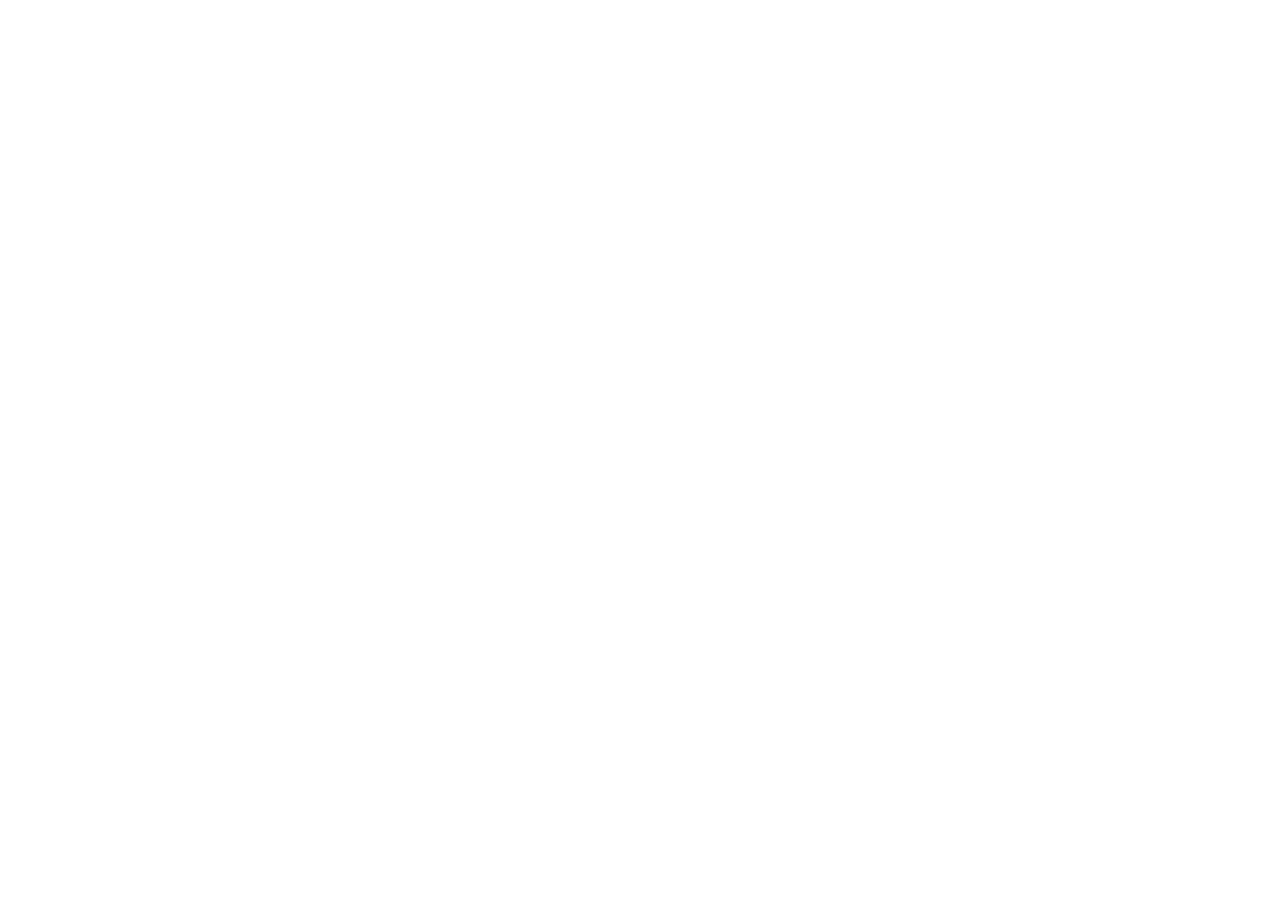
==== index.html @ a5a50f2a "Añadir todos los recursos y archivos principales" ====
<!DOCTYPE html>
<html lang="en">

<head>
    <meta charset="UTF-8">
    <meta name="viewport" content="width=device-width, initial-scale=1.0">
    <link rel="stylesheet" href="https://use.fontawesome.com/releases/v5.14.0/css/all.css" integrity="sha384-HzLeBuhoNPvSl5KYnjx0BT+WB0QEEqLprO+NBkkk5gbc67FTaL7XIGa2w1L0Xbgc" crossorigin="anonymous">
    <link href="https://fonts.googleapis.com/css2?family=Poppins:wght@300;400;500;700;900&display=swap" rel="stylesheet">
    <link rel="stylesheet" href="css/estilos.css">
    <title>Plataforma de Soluciones SENA</title>
</head>

<body>

</body>

</html>
---- css/estilos.css ----
/* Colores: 
NARAJA PURO: #ff6d00
Naranja más claro: #ff994d
Naranja claro: #ff8a33
Naranja oscuro: #994100
Naranja más oscuro: #4c2100
*/

body {
    font-family: 'Poppins', sans-serif;
    font-weight: 400;
}
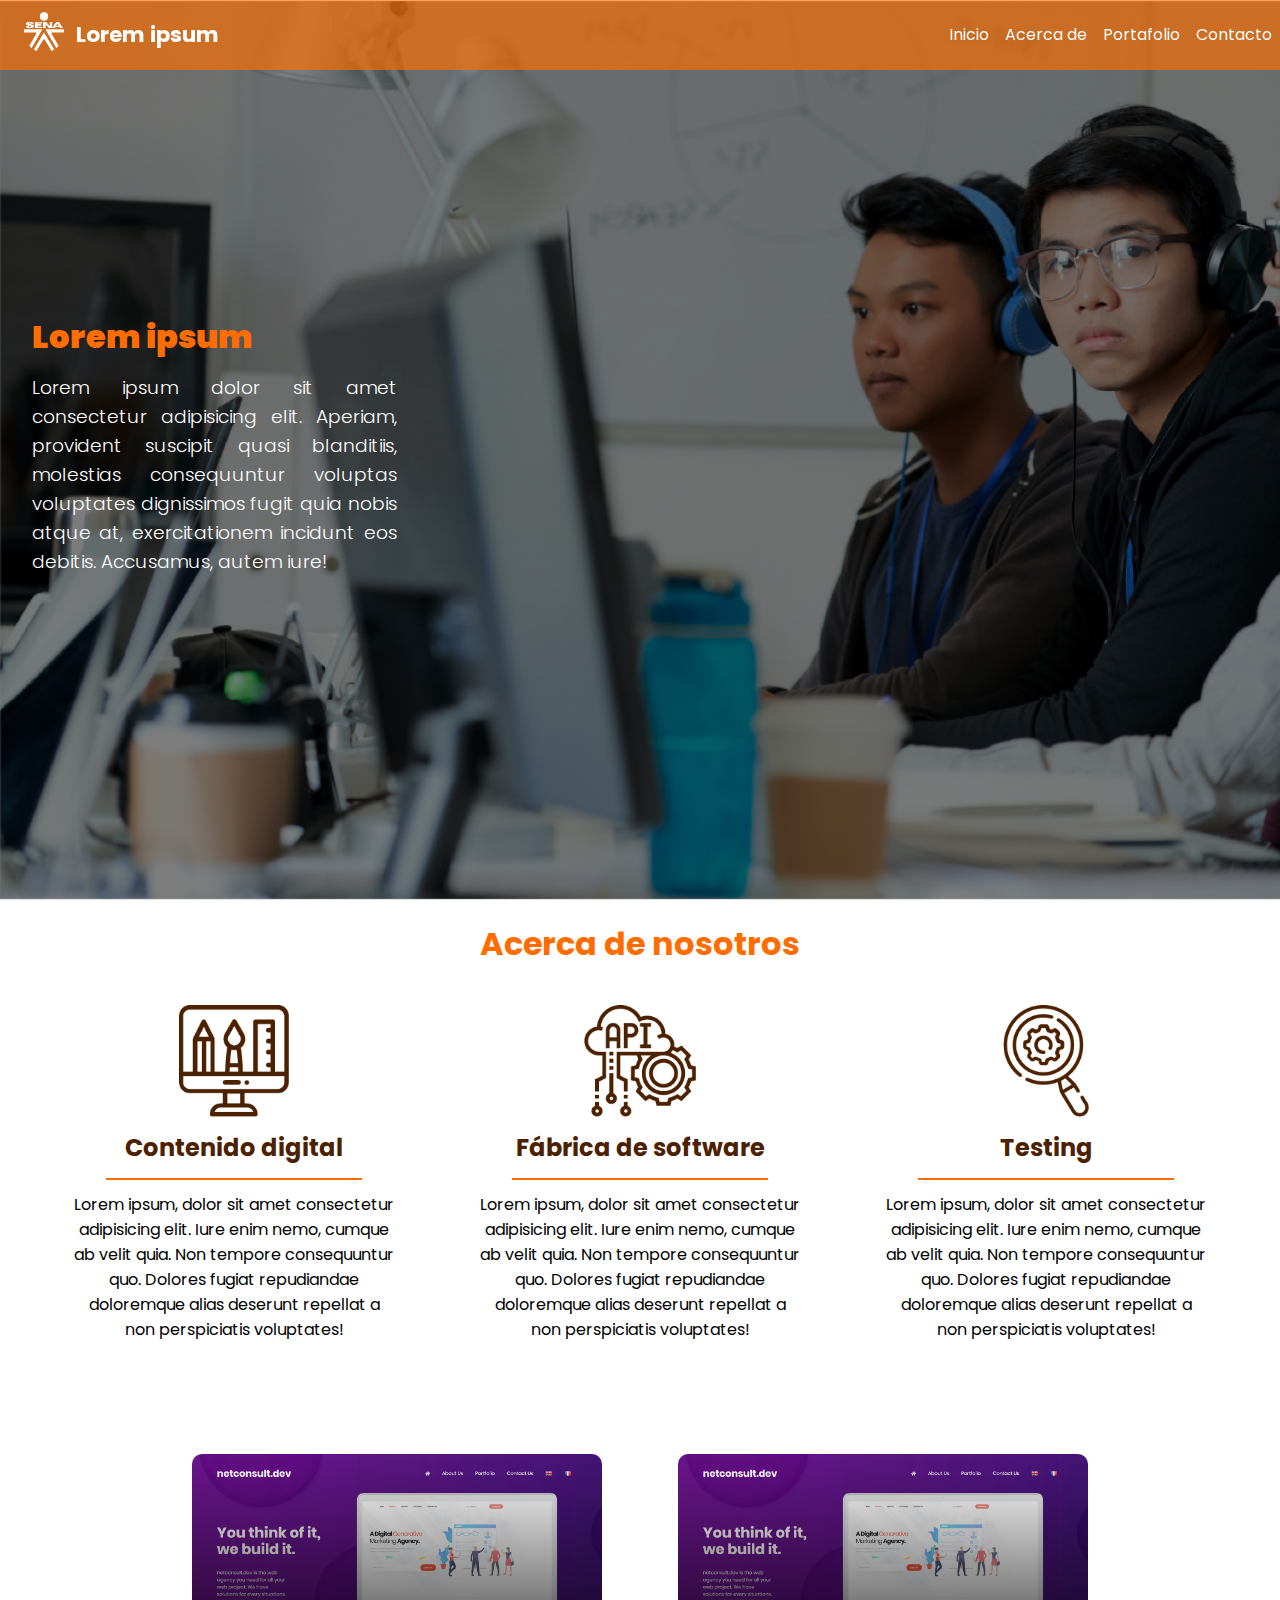
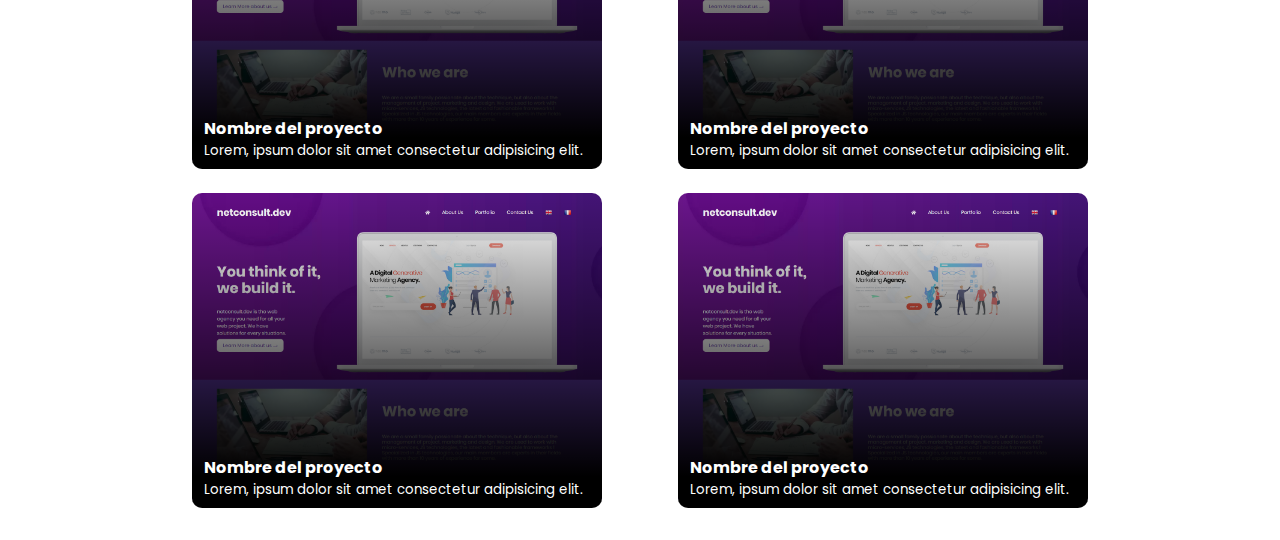
==== commit ce8506f5: "Maquetado hasta la sección 3" ====
--- a/index.html
+++ b/index.html
@@ -11,7 +11,130 @@
 </head>
 
 <body>
+    <div class="containerGen">
+        <nav class="nav">
+            <div class="contIzq">
+                <div class="logo">
+                    <img src="resources/img/LogoSena.png" alt="">
+                </div>
+                <div class="nombSitio">
+                    <h1>Lorem ipsum</h1>
+                </div>
+            </div>
+            <div class="contDer">
+                <ul>
+                    <li><a href="#inicio">Inicio</a></li>
+                    <li><a href="#acerca_de">Acerca de</a></li>
+                    <li><a href="#portafolio">Portafolio</a></li>
+                    <li><a href="#contacto">Contacto</a></li>
+                </ul>
+            </div>
+        </nav>
+        <!-- Sección 1 -->
+        <section class="sec1" id='inicio'>
+            <div class="welcome">
+                <h2>Lorem ipsum</h2>
+                <div class="info">
+                    <p>
+                        Lorem ipsum dolor sit amet consectetur adipisicing elit. Aperiam, provident suscipit quasi blanditiis, molestias consequuntur voluptas voluptates dignissimos fugit quia nobis atque at, exercitationem incidunt eos debitis. Accusamus, autem iure!
+                    </p>
+                </div>
+            </div>
+        </section>
+        <!-- Sección 2 -->
+        <section class="sec2" id="acerca_de">
+            <h2>Acerca de nosotros</h2>
+            <div class="contItems">
+                <div class="item">
+                    <div class="headItem">
+                        <img src="resources/iconos/Contdigital.png" alt="iconoContenidoDigital">
+                        <h3>Contenido digital</h3>
+                    </div>
+                    <div class="itemInfo">
+                        <p>
+                            Lorem ipsum, dolor sit amet consectetur adipisicing elit. Iure enim nemo, cumque ab velit quia. Non tempore consequuntur quo. Dolores fugiat repudiandae doloremque alias deserunt repellat a non perspiciatis voluptates!
 
+                        </p>
+                    </div>
+                </div>
+                <div class="item">
+                    <div class="headItem">
+                        <img src="resources/iconos/Fsoftware.png" alt="iconoFabricaSoftware">
+                        <h3>Fábrica de software</h3>
+                    </div>
+                    <div class="itemInfo">
+                        <p>
+                            Lorem ipsum, dolor sit amet consectetur adipisicing elit. Iure enim nemo, cumque ab velit quia. Non tempore consequuntur quo. Dolores fugiat repudiandae doloremque alias deserunt repellat a non perspiciatis voluptates!
+
+                        </p>
+                    </div>
+                </div>
+                <div class="item">
+                    <div class="headItem">
+                        <img src="resources/iconos/Testing.png" alt="iconoTesting">
+                        <h3>Testing</h3>
+                    </div>
+                    <div class="itemInfo">
+                        <p>
+                            Lorem ipsum, dolor sit amet consectetur adipisicing elit. Iure enim nemo, cumque ab velit quia. Non tempore consequuntur quo. Dolores fugiat repudiandae doloremque alias deserunt repellat a non perspiciatis voluptates!
+
+                        </p>
+                    </div>
+                </div>
+            </div>
+        </section>
+        <!-- Sección 3 -->
+        <section class="sec3" id="portafolio">
+            <h2>Nuestro portafolio</h2>
+            <div class="contentCards">
+                <div class="card">
+                    <div class="cardPreview">
+                        <img src="resources/img/netconsult.png" alt="">
+                    </div>
+                    <div class="filtro"></div>
+                    <div class="cardInfo">
+                        <h4>Nombre del proyecto</h4>
+                        <p>Lorem, ipsum dolor sit amet consectetur adipisicing elit.
+                        </p>
+                    </div>
+                </div>
+                <div class="card">
+                    <div class="cardPreview">
+                        <img src="resources/img/netconsult.png" alt="">
+                    </div>
+                    <div class="filtro"></div>
+                    <div class="cardInfo">
+                        <h4>Nombre del proyecto</h4>
+                        <p>Lorem, ipsum dolor sit amet consectetur adipisicing elit.
+                        </p>
+                    </div>
+                </div>
+                <div class="card">
+                    <div class="cardPreview">
+                        <img src="resources/img/netconsult.png" alt="">
+                    </div>
+                    <div class="filtro"></div>
+                    <div class="cardInfo">
+                        <h4>Nombre del proyecto</h4>
+                        <p>Lorem, ipsum dolor sit amet consectetur adipisicing elit.
+                        </p>
+                    </div>
+                </div>
+                <div class="card">
+                    <div class="cardPreview">
+                        <img src="resources/img/netconsult.png" alt="">
+                    </div>
+                    <div class="filtro"></div>
+                    <div class="cardInfo">
+                        <h4>Nombre del proyecto</h4>
+                        <p>Lorem, ipsum dolor sit amet consectetur adipisicing elit.
+                        </p>
+                    </div>
+                </div>
+
+            </div>
+        </section>
+    </div>
 </body>
 
 </html>--- a/css/estilos.css
+++ b/css/estilos.css
@@ -6,7 +6,223 @@
 Naranja más oscuro: #4c2100
 */
 
+* {
+    border: none;
+    margin: 0;
+    padding: 0;
+    outline: none;
+    list-style: none;
+    text-decoration: none;
+}
+
 body {
     font-family: 'Poppins', sans-serif;
     font-weight: 400;
+}
+
+.containerGen {
+    width: 100%;
+    display: flex;
+    flex-direction: column;
+    justify-content: center;
+}
+
+
+/* Nav */
+
+.nav {
+    width: 100%;
+    display: flex;
+    justify-content: space-between;
+    align-items: center;
+    padding: 12px;
+    background: #ff6f00a8;
+    color: #fff;
+    position: fixed;
+    top: 0;
+}
+
+.contIzq {
+    display: flex;
+    align-items: center;
+    padding: 0 12px;
+}
+
+.logo {
+    width: 40px;
+}
+
+.logo img {
+    width: 100%;
+}
+
+.nombSitio h1 {
+    font-size: 16pt;
+    margin: 0 12px;
+}
+
+.contDer ul {
+    display: flex;
+    padding: 0 12px;
+}
+
+.contDer ul li a {
+    display: flex;
+    color: #fff;
+    padding: 0 8px;
+}
+
+
+/* Sección 1 */
+
+.sec1 {
+    width: 100%;
+    height: 100vh;
+    display: flex;
+    align-items: center;
+    background-image: url('../resources/img/Bg1.png');
+    background-size: cover;
+}
+
+.welcome {
+    display: flex;
+    flex-direction: column;
+    padding: 0 32px;
+}
+
+.welcome h2 {
+    font-size: 24pt;
+    font-weight: 900;
+    color: #ff6d00;
+}
+
+.info {
+    width: 30%;
+    font-size: 14pt;
+    font-weight: 300;
+    color: #fff;
+    margin: 12px 0;
+    text-align: justify;
+}
+
+
+/* Sección 2 */
+
+.sec2 {
+    width: 100%;
+    display: flex;
+    flex-direction: column;
+    align-items: center;
+    padding: 20px 0;
+}
+
+.sec2 h2 {
+    color: #ff6d00;
+    font-size: 24pt;
+}
+
+.contItems {
+    display: flex;
+    justify-content: space-evenly;
+}
+
+.item {
+    width: 25%;
+    display: flex;
+    flex-direction: column;
+    align-items: center;
+    padding: 12px;
+}
+
+.headItem {
+    width: 80%;
+    display: flex;
+    flex-direction: column;
+    align-items: center;
+    justify-content: space-evenly;
+    margin: 12px 0;
+    border-bottom: solid #ff6d00 2px;
+}
+
+.headItem img {
+    height: 60%;
+}
+
+.headItem h3 {
+    width: 100%;
+    display: flex;
+    justify-content: center;
+    color: #4c2100;
+    font-size: 18pt;
+}
+
+.itemInfo {
+    text-align: center;
+}
+
+
+/* Sección 3 */
+
+.sec3 {
+    width: 100%;
+    display: flex;
+    flex-direction: column;
+    align-items: center;
+    padding: 20px 0;
+    background-image: url('../resources/img/Bg2.png');
+    background-size: cover;
+    background-attachment: fixed;
+}
+
+.sec3 h2 {
+    font-size: 24pt;
+    color: #fff;
+}
+
+.contentCards {
+    width: 80%;
+    display: flex;
+    flex-flow: row wrap;
+    justify-content: space-evenly;
+}
+
+.card {
+    width: 40%;
+    height: 35vh;
+    margin: 12px;
+    border-radius: 10px;
+    overflow: hidden;
+    background: rgb(0, 0, 0);
+    background: linear-gradient(0deg, rgba(0, 0, 0, 1) 0%, rgba(0, 0, 0, 0) 100%);
+    position: relative;
+}
+
+.cardPreview {
+    width: 100%;
+    height: 100%;
+    overflow: hidden;
+}
+
+.cardPreview img {
+    width: 100%;
+}
+
+.filtro {
+    position: absolute;
+    width: 100%;
+    height: 100%;
+    top: 0;
+    background: rgb(0, 0, 0);
+    background: linear-gradient(0deg, rgba(0, 0, 0, 1) 10%, rgba(0, 0, 0, 0) 100%);
+}
+
+.cardInfo {
+    position: absolute;
+    bottom: 0;
+    color: #fff;
+    padding: 8px 12px;
+}
+
+.cardInfo p {
+    font-size: 10pt;
 }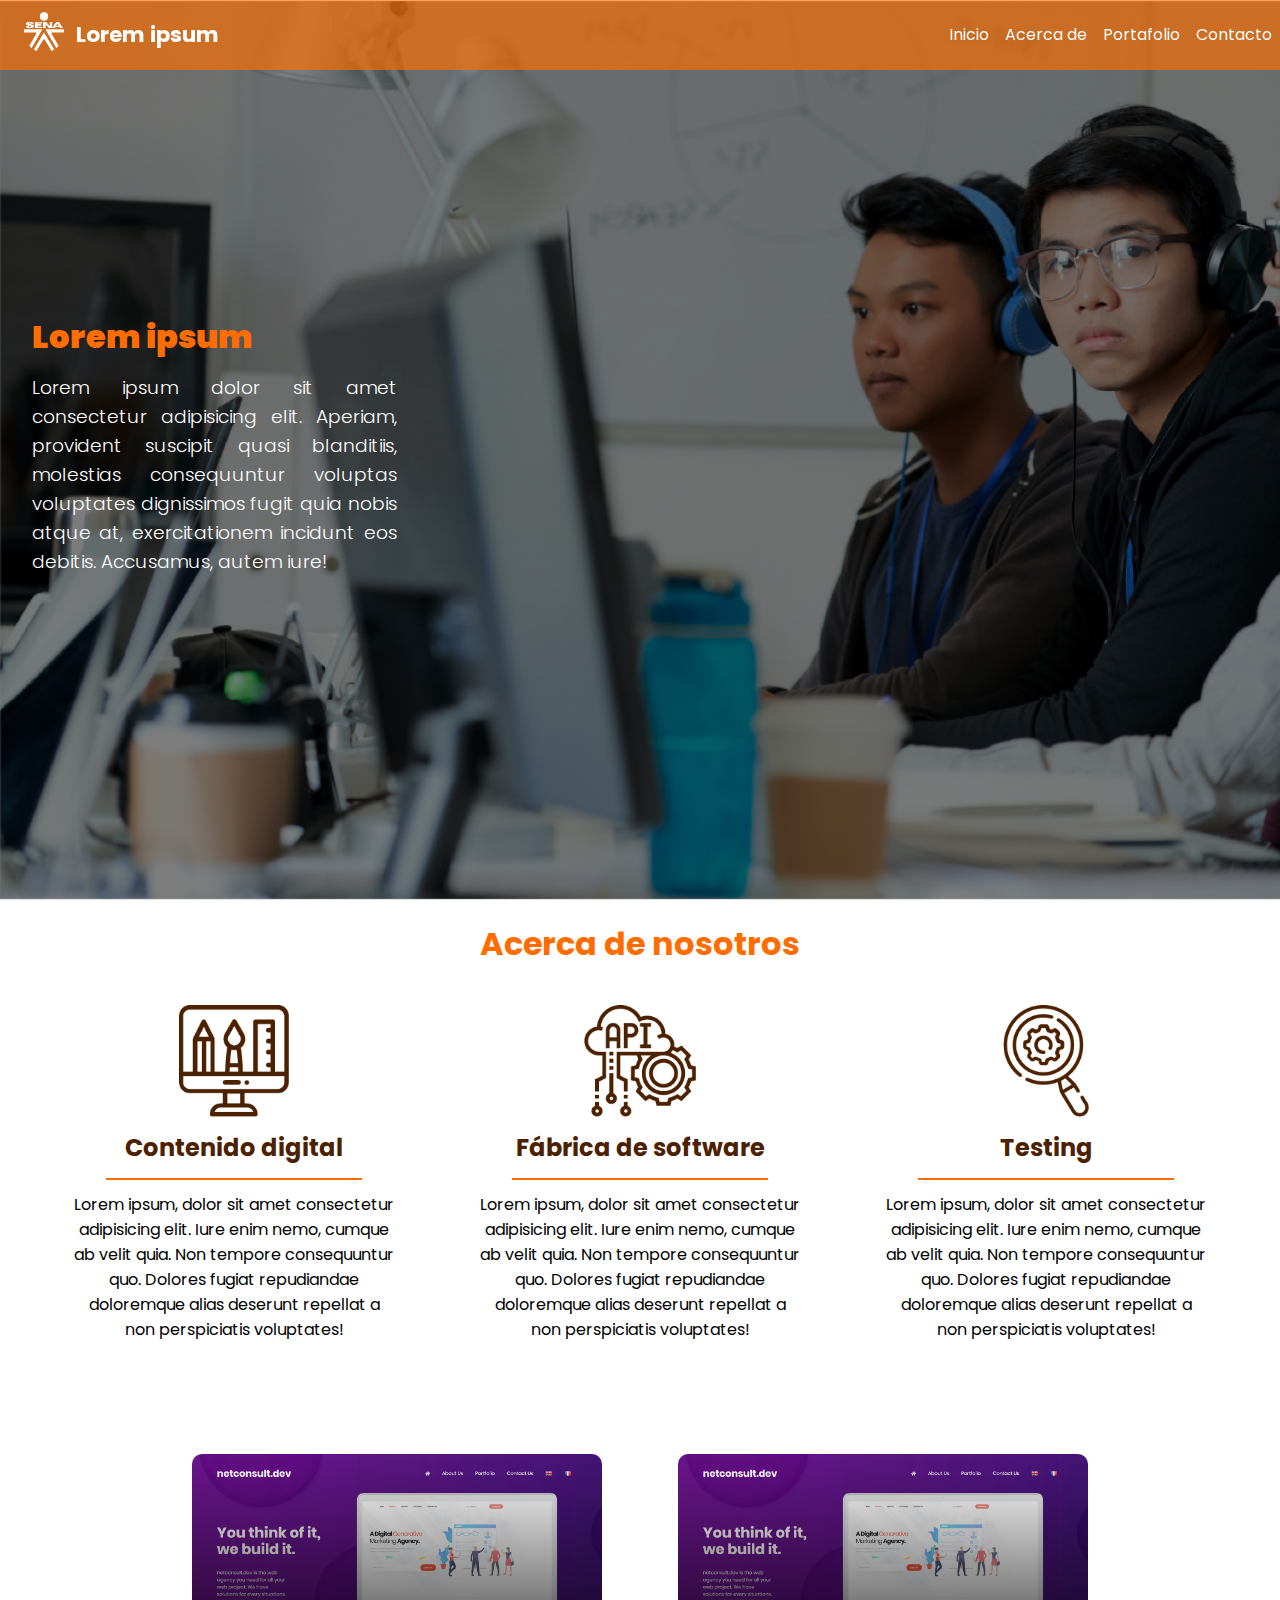
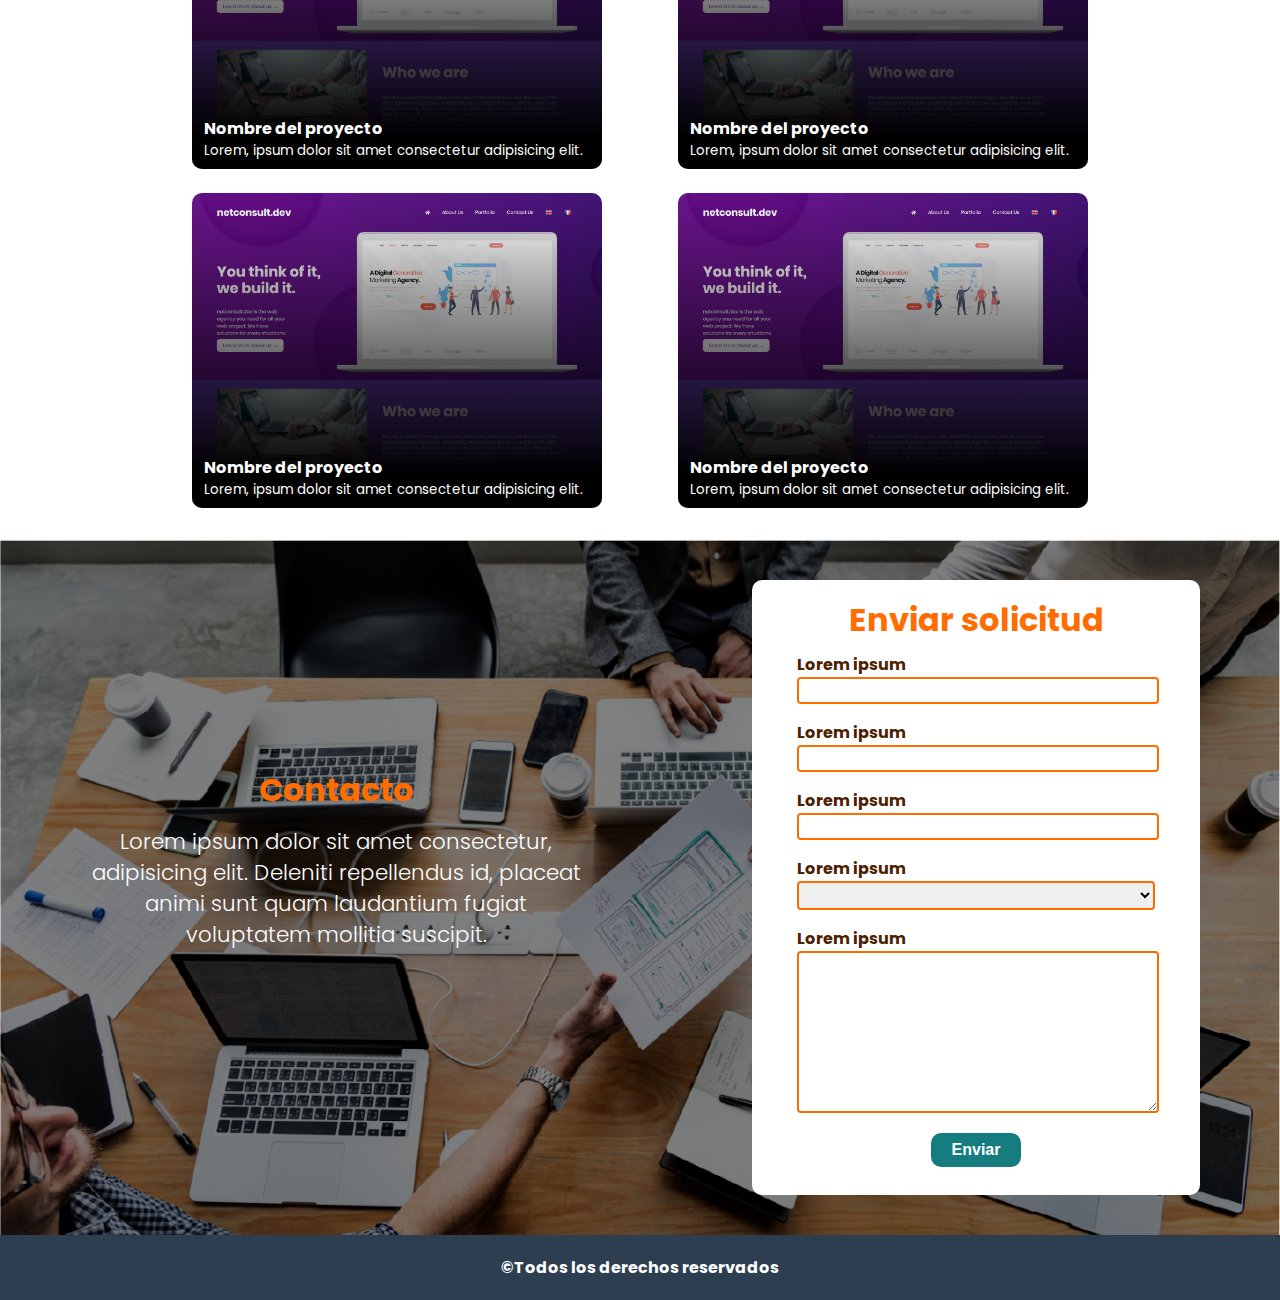
==== commit 0ebc0432: "Diseño terminado y responsive" ====
--- a/index.html
+++ b/index.html
@@ -6,6 +6,7 @@
     <meta name="viewport" content="width=device-width, initial-scale=1.0">
     <link rel="stylesheet" href="https://use.fontawesome.com/releases/v5.14.0/css/all.css" integrity="sha384-HzLeBuhoNPvSl5KYnjx0BT+WB0QEEqLprO+NBkkk5gbc67FTaL7XIGa2w1L0Xbgc" crossorigin="anonymous">
     <link href="https://fonts.googleapis.com/css2?family=Poppins:wght@300;400;500;700;900&display=swap" rel="stylesheet">
+    <link rel="shortcut icon" href="resources/iconos/logo.ico">
     <link rel="stylesheet" href="css/estilos.css">
     <title>Plataforma de Soluciones SENA</title>
 </head>
@@ -43,7 +44,7 @@
         </section>
         <!-- Sección 2 -->
         <section class="sec2" id="acerca_de">
-            <h2>Acerca de nosotros</h2>
+            <h2 class="titulo1">Acerca de nosotros</h2>
             <div class="contItems">
                 <div class="item">
                     <div class="headItem">
@@ -134,6 +135,68 @@
 
             </div>
         </section>
+        <!-- Sección 4 -->
+        <section class="sec4" id="contacto">
+            <div class="contacto">
+                <h2 class="titulo1">Contacto</h2>
+                <p>Lorem ipsum dolor sit amet consectetur, adipisicing elit. Deleniti repellendus id, placeat animi sunt quam laudantium fugiat voluptatem mollitia suscipit.</p>
+                <div class="iconos">
+                    <a href="">
+                        <i class="fab fa-facebook-square"></i>
+                    </a>
+                    <a href="">
+                        <i class="fab fa-instagram"></i>
+                    </a>
+                    <a href="">
+                        <i class="fab fa-twitter"></i>
+                    </a>
+                    <a href="">
+                        <i class="fab fa-linkedin"></i>
+                    </a>
+                </div>
+            </div>
+            <div class="contForm">
+                <h2 class="titulo1">Enviar solicitud</h2>
+                <form action="">
+                    <div class="contInputs">
+                        <label class="label" for="">
+                            Lorem ipsum
+                        </label>
+                        <input type="text">
+                    </div>
+                    <div class="contInputs">
+                        <label class="label" for="">
+                            Lorem ipsum 
+                        </label>
+                        <input type="text">
+                    </div>
+                    <div class="contInputs">
+                        <label class="label" for="">
+                            Lorem ipsum 
+                        </label>
+                        <input type="text">
+                    </div>
+                    <div class="contInputs">
+                        <label class="label" for="">
+                            Lorem ipsum 
+                        </label>
+                        <select name="" id=""></select>
+                    </div>
+                    <div class="contInputs">
+                        <label class="label" for="">
+                            Lorem ipsum 
+                        </label>
+                        <textarea name="" id="" cols="30" rows="10"></textarea>
+                    </div>
+                    <div class="contBtn">
+                        <button class="btn">Enviar</button>
+                    </div>
+                </form>
+            </div>
+        </section>
+        <footer>
+            <h4>©Todos los derechos reservados</h4>
+        </footer>
     </div>
 </body>
 
--- a/css/estilos.css
+++ b/css/estilos.css
@@ -40,6 +40,7 @@
     color: #fff;
     position: fixed;
     top: 0;
+    z-index: 999;
 }
 
 .contIzq {
@@ -116,7 +117,7 @@
     padding: 20px 0;
 }
 
-.sec2 h2 {
+.titulo1 {
     color: #ff6d00;
     font-size: 24pt;
 }
@@ -225,4 +226,198 @@
 
 .cardInfo p {
     font-size: 10pt;
+}
+
+
+/* Sección 4 */
+
+.sec4 {
+    width: 100%;
+    padding: 40px 0;
+    display: flex;
+    justify-content: space-around;
+    align-items: center;
+    background-image: url('../resources/img/Bg3.png');
+    background-size: cover;
+}
+
+.contacto {
+    width: 40%;
+    display: flex;
+    flex-direction: column;
+    align-items: center;
+}
+
+.contacto p {
+    font-size: 16pt;
+    font-weight: 300;
+    text-align: center;
+    color: #fff;
+    margin: 12px 0;
+}
+
+.iconos a {
+    color: #fff;
+    font-size: 24pt;
+    margin: 12px;
+}
+
+.contForm {
+    width: 35%;
+    display: flex;
+    flex-direction: column;
+    align-items: center;
+    border-radius: 10px;
+    padding: 16px 0;
+    background: #fff;
+}
+
+.contForm form {
+    width: 100%;
+    display: flex;
+    flex-direction: column;
+    align-items: center;
+}
+
+.contInputs {
+    width: 80%;
+    display: flex;
+    flex-direction: column;
+    justify-content: center;
+    margin: 8px 0;
+}
+
+.label {
+    font-weight: 700;
+    color: #4c2100;
+}
+
+.contInputs input {
+    width: 100%;
+    border-radius: 4px;
+    padding: 4px 0;
+    background: transparent;
+    border: 2px solid #ff6d00;
+}
+
+.contInputs select {
+    width: 100%;
+    border-radius: 4px;
+    padding: 4px 0;
+    border: 2px solid #ff6d00;
+}
+
+.contInputs textarea {
+    width: 100%;
+    border-radius: 4px;
+    padding: 4px 0;
+    background: transparent;
+    border: 2px solid #ff6d00;
+}
+
+.contBtn {
+    width: 100%;
+    display: flex;
+    justify-content: center;
+}
+
+.btn {
+    width: 20%;
+    color: #fff;
+    border-radius: 10px;
+    font-size: 12pt;
+    font-weight: 700;
+    padding: 8px;
+    margin: 12px 0;
+    background: #157D80;
+}
+
+
+/* Footer */
+
+footer {
+    background: #2c3e50;
+    width: 100%;
+    display: flex;
+    justify-content: center;
+    color: #fff;
+    padding: 20px 0;
+}
+
+
+/* Estilos responsive */
+
+@media only screen and (max-width: 900px) {
+    /* menú */
+    .nav {
+        flex-direction: column;
+    }
+    .contIzq {
+        display: none;
+    }
+    /* Sección 1 */
+    .sec1 {
+        width: 100%;
+        height: auto;
+        align-items: flex-end;
+        justify-content: flex-end;
+        padding: 100px 0 12px 0;
+    }
+    .welcome h2 {
+        font-size: 16pt;
+        font-weight: 900;
+        color: #ff6d00;
+    }
+    .info {
+        width: 50%;
+        font-size: 8pt;
+        font-weight: 300;
+        color: #fff;
+        margin: 0;
+        text-align: justify;
+    }
+    /* Sección 2 */
+    .contItems {
+        display: flex;
+        flex-direction: column;
+        align-items: center;
+    }
+    .item {
+        width: 80%;
+    }
+    .headItem img {
+        width: 20%;
+    }
+    /* Sección 3 */
+    .contentCards {
+        width: 80%;
+        flex-direction: column;
+        align-items: center;
+    }
+    .card {
+        width: 80%;
+    }
+    /* Sección 4 */
+    .sec4 {
+        flex-direction: column;
+        align-items: center;
+    }
+    .contacto {
+        width: 80%;
+        display: flex;
+        flex-direction: column;
+        align-items: center;
+        margin: 12px 0;
+    }
+    .contForm {
+        width: 60%;
+        align-items: center;
+        justify-content: center;
+    }
+    .contForm form {
+        width: 100%;
+        display: flex;
+        flex-direction: column;
+        align-items: center;
+    }
 }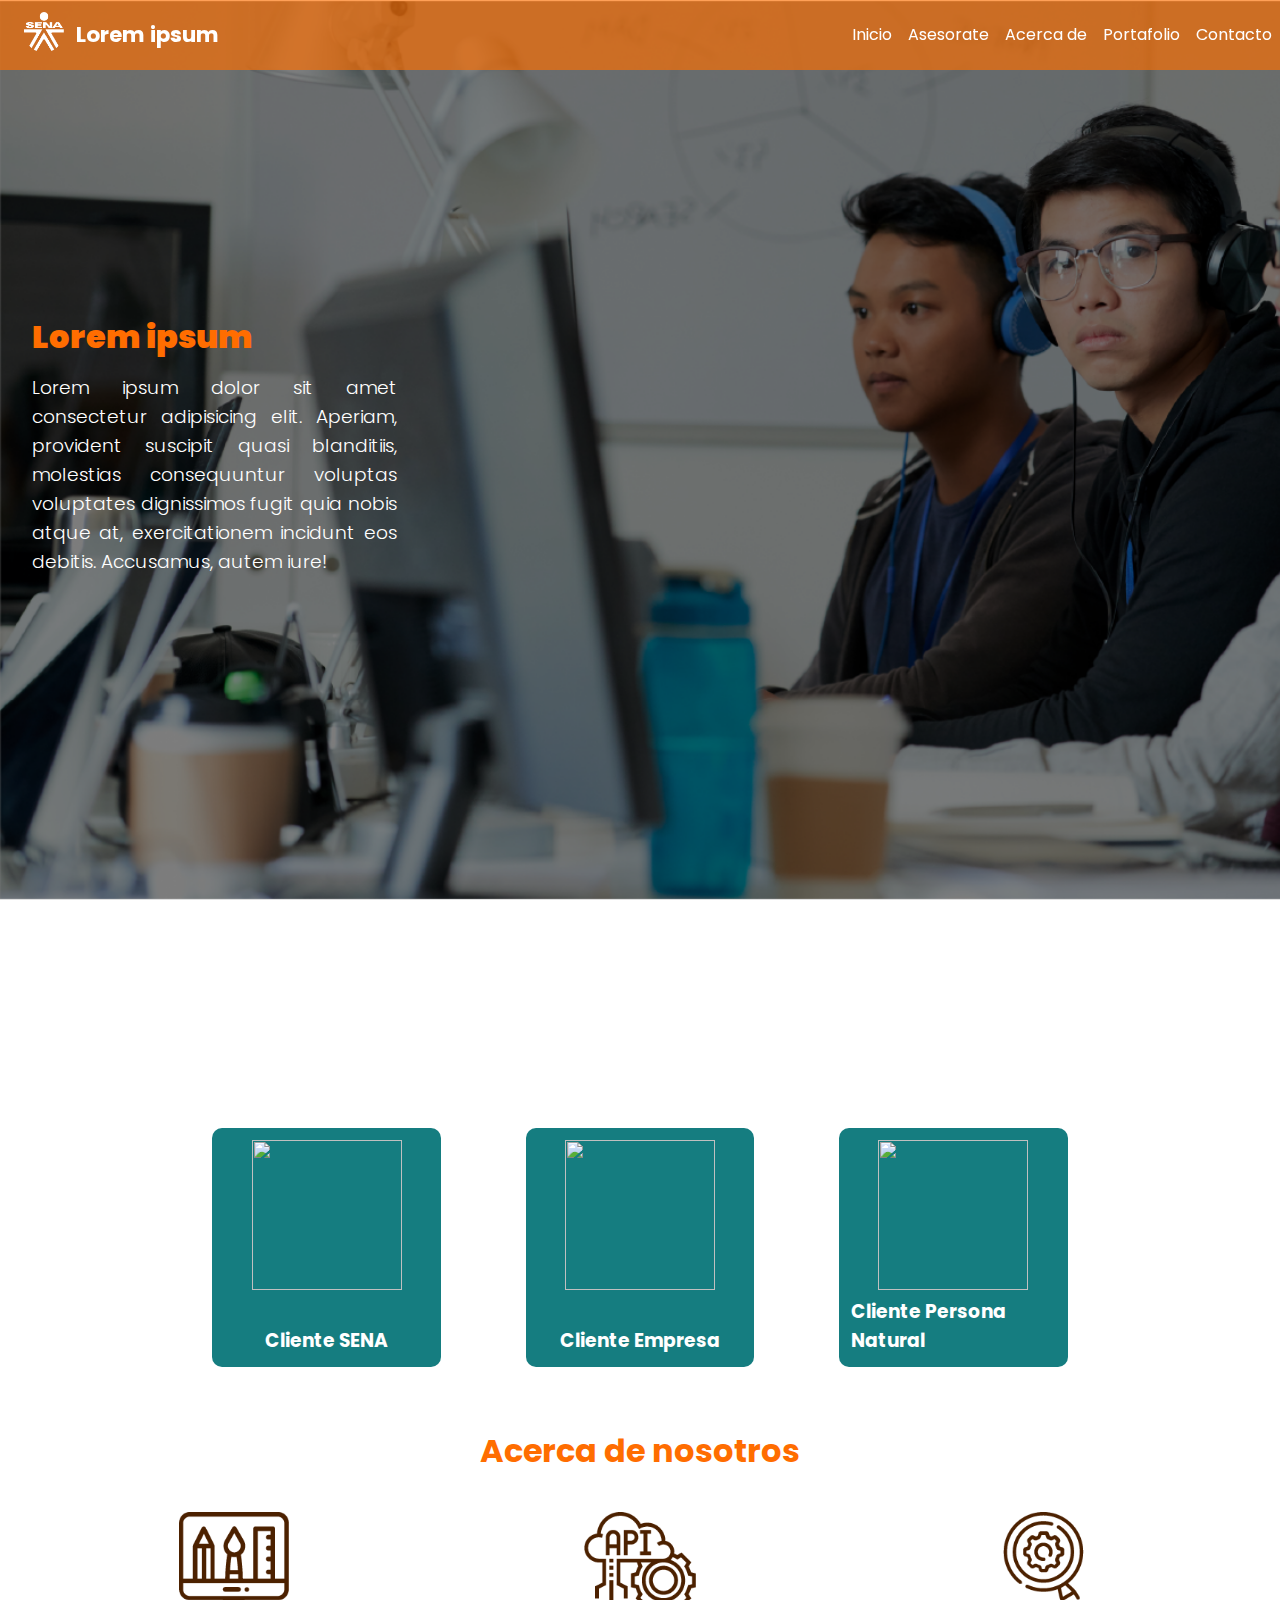
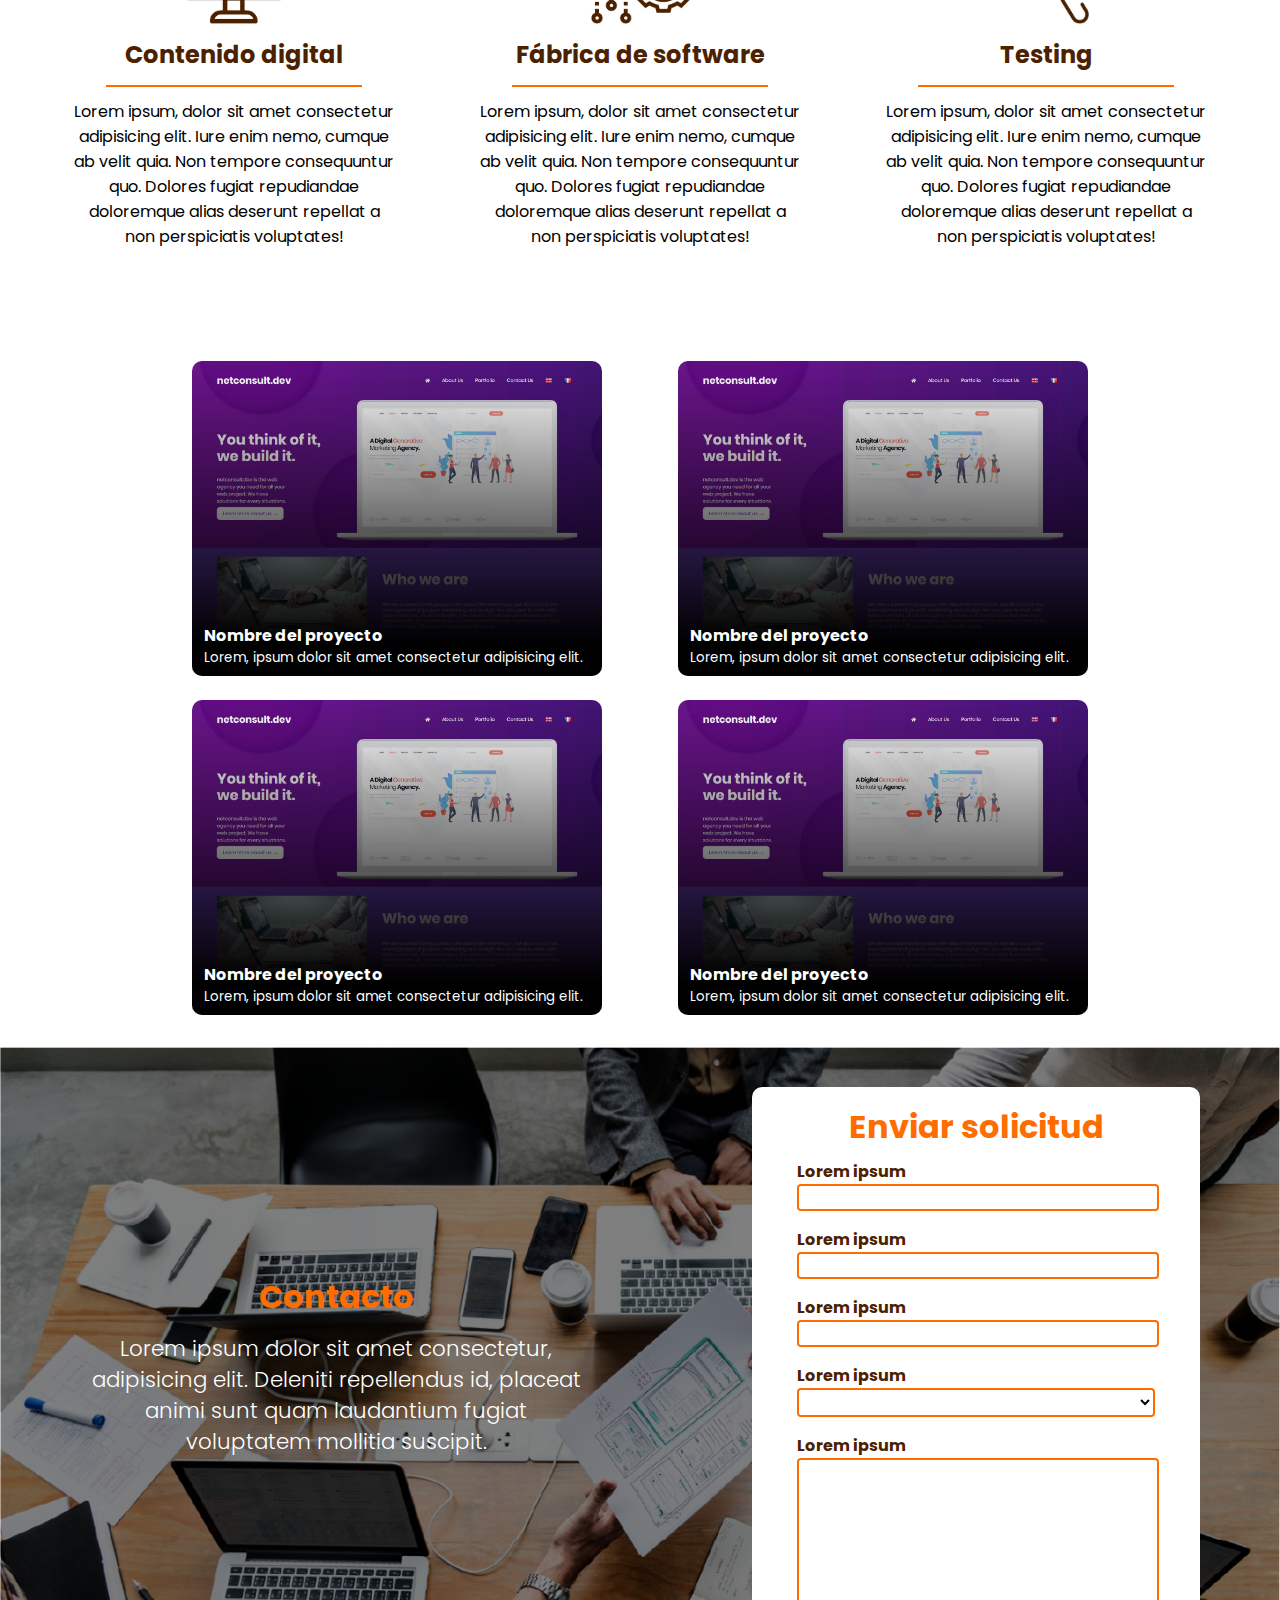
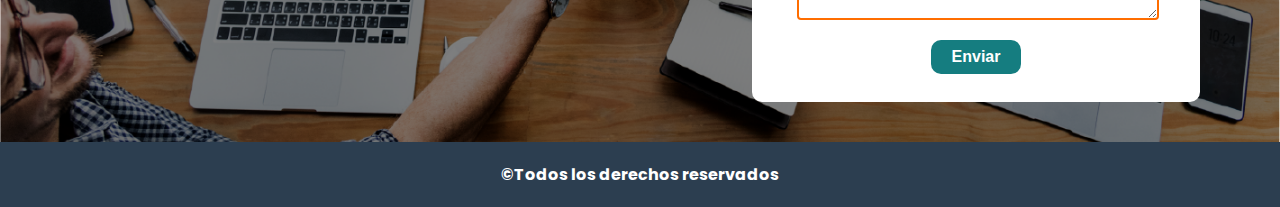
==== commit 67db4818: "Nueva sección y empieza nueva vista de formularios" ====
--- a/index.html
+++ b/index.html
@@ -24,7 +24,8 @@
             </div>
             <div class="contDer">
                 <ul>
-                    <li><a href="#inicio">Inicio</a></li>
+                    <li><a href="#">Inicio</a></li>
+                    <li><a href="#asesoria">Asesorate</a></li>
                     <li><a href="#acerca_de">Acerca de</a></li>
                     <li><a href="#portafolio">Portafolio</a></li>
                     <li><a href="#contacto">Contacto</a></li>
@@ -43,7 +44,44 @@
             </div>
         </section>
         <!-- Sección 2 -->
-        <section class="sec2" id="acerca_de">
+        <section class="sec2" id="asesoria">
+            <div class="contAsesoria">
+                <h2 class="titulo2">Asesorate con nosotros</h2>
+                <p>
+                    Si tienes un poryecto que quieras desarrollar o continuar con desarrollando, cuentanos qué tipo de cliente eres y diligencia toda la información correspondiente. En cuanto nos envíes tu solicitud te asesoraremos para empezar o cuntinuar de inmediato con
+                    tu proyecto.
+                </p>
+            </div>
+            <div class="contTipoCliente">
+                <div class="btnCliente">
+                    <a href="formulario.html">
+                        <div class="btnIcon">
+                            <img src="resources/iconos/LogoSena.png" width="150" height="150" alt="">
+                        </div>
+                        <h3>Cliente SENA</h3>
+                    </a>
+                </div>
+                <div class="btnCliente">
+                    <a href="formulario.html">
+                        <div class="btnIcon">
+                            <img src="resources/iconos/companyWhite.png" width="150" height="150" alt="">
+                        </div>
+                        <h3>Cliente Empresa</h3>
+                    </a>
+                </div>
+                <div class="btnCliente">
+                    <a href="formulario.html">
+                        <div class="btnIcon">
+                            <img src="resources/iconos/personWhite.png" width="150" height="150" alt="">
+                        </div>
+                        <h3>Cliente Persona Natural</h3>
+                    </a>
+                </div>
+            </div>
+
+        </section>
+        <!-- Sección 3 -->
+        <section class="sec3" id="acerca_de">
             <h2 class="titulo1">Acerca de nosotros</h2>
             <div class="contItems">
                 <div class="item">
@@ -84,9 +122,9 @@
                 </div>
             </div>
         </section>
-        <!-- Sección 3 -->
-        <section class="sec3" id="portafolio">
-            <h2>Nuestro portafolio</h2>
+        <!-- Sección 4 -->
+        <section class="sec4" id="portafolio">
+            <h2 class="titulo2">Nuestro portafolio</h2>
             <div class="contentCards">
                 <div class="card">
                     <div class="cardPreview">
@@ -135,8 +173,8 @@
 
             </div>
         </section>
-        <!-- Sección 4 -->
-        <section class="sec4" id="contacto">
+        <!-- Sección 5 -->
+        <section class="sec5" id="contacto">
             <div class="contacto">
                 <h2 class="titulo1">Contacto</h2>
                 <p>Lorem ipsum dolor sit amet consectetur, adipisicing elit. Deleniti repellendus id, placeat animi sunt quam laudantium fugiat voluptatem mollitia suscipit.</p>
--- a/css/estilos.css
+++ b/css/estilos.css
@@ -115,6 +115,72 @@
     flex-direction: column;
     align-items: center;
     padding: 20px 0;
+    background-image: url('../resources/img/Bg2.png');
+    background-size: cover;
+    background-attachment: fixed;
+}
+
+.contAsesoria {
+    width: 80%;
+    display: flex;
+    flex-direction: column;
+    align-items: center;
+    justify-content: center;
+    margin: 12px 0;
+}
+
+.titulo2 {
+    font-size: 24pt;
+    color: #fff;
+}
+
+.contAsesoria p {
+    width: 80%;
+    color: #fff;
+    font-size: 14pt;
+    font-weight: 300;
+    text-align: center;
+}
+
+.contTipoCliente {
+    width: 80%;
+    display: flex;
+    justify-content: space-evenly;
+    margin: 20px 0;
+}
+
+.btnCliente {
+    width: 20%;
+    border-radius: 10px;
+    padding: 12px;
+    background: #157D80;
+    transition: 600ms ease;
+}
+
+.btnCliente:hover {
+    padding: 20px;
+    background: #0e575a;
+}
+
+.btnCliente a {
+    width: 100%;
+    height: 100%;
+    display: flex;
+    flex-direction: column;
+    align-items: center;
+    justify-content: space-between;
+    color: #fff;
+}
+
+
+/* Sección 3 */
+
+.sec3 {
+    width: 100%;
+    display: flex;
+    flex-direction: column;
+    align-items: center;
+    padding: 20px 0;
 }
 
 .titulo1 {
@@ -162,9 +228,9 @@
 }
 
 
-/* Sección 3 */
-
-.sec3 {
+/* Sección 4 */
+
+.sec4 {
     width: 100%;
     display: flex;
     flex-direction: column;
@@ -173,11 +239,6 @@
     background-image: url('../resources/img/Bg2.png');
     background-size: cover;
     background-attachment: fixed;
-}
-
-.sec3 h2 {
-    font-size: 24pt;
-    color: #fff;
 }
 
 .contentCards {
@@ -229,9 +290,9 @@
 }
 
 
-/* Sección 4 */
-
-.sec4 {
+/* Sección 5 */
+
+.sec5 {
     width: 100%;
     padding: 40px 0;
     display: flex;
@@ -304,6 +365,7 @@
     width: 100%;
     border-radius: 4px;
     padding: 4px 0;
+    background: transparent;
     border: 2px solid #ff6d00;
 }
 
@@ -322,7 +384,8 @@
 }
 
 .btn {
-    width: 20%;
+    min-width: 20%;
+    max-width: 50%;
     color: #fff;
     border-radius: 10px;
     font-size: 12pt;
@@ -377,6 +440,20 @@
         text-align: justify;
     }
     /* Sección 2 */
+    .contTipoCliente {
+        width: 100%;
+        flex-direction: column;
+        align-items: center;
+    }
+    .btnCliente {
+        width: 60%;
+        min-height: auto;
+        border-radius: 10px;
+        padding: 12px;
+        background: #157D80;
+        margin: 12px 0;
+    }
+    /* Sección 3 */
     .contItems {
         display: flex;
         flex-direction: column;
@@ -388,7 +465,7 @@
     .headItem img {
         width: 20%;
     }
-    /* Sección 3 */
+    /* Sección 4 */
     .contentCards {
         width: 80%;
         flex-direction: column;
@@ -397,8 +474,8 @@
     .card {
         width: 80%;
     }
-    /* Sección 4 */
-    .sec4 {
+    /* Sección 5 */
+    .sec5 {
         flex-direction: column;
         align-items: center;
     }
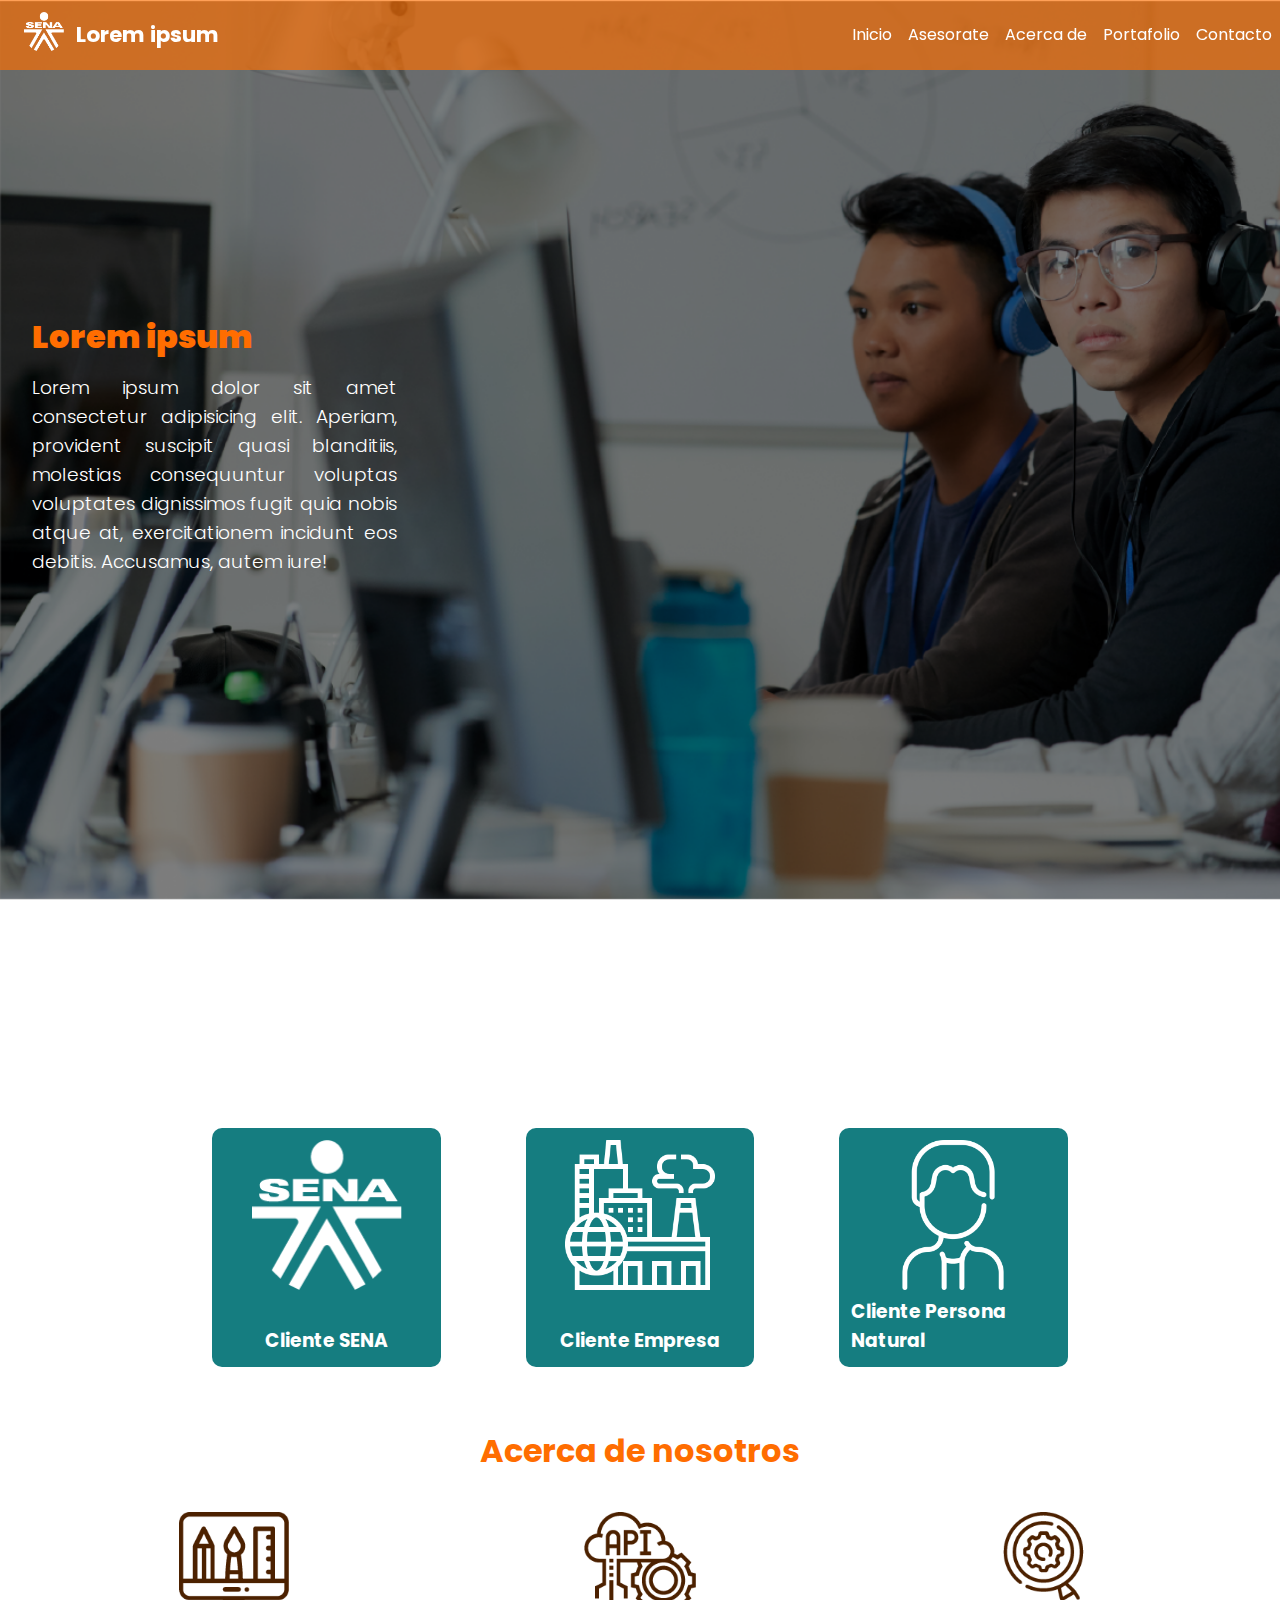
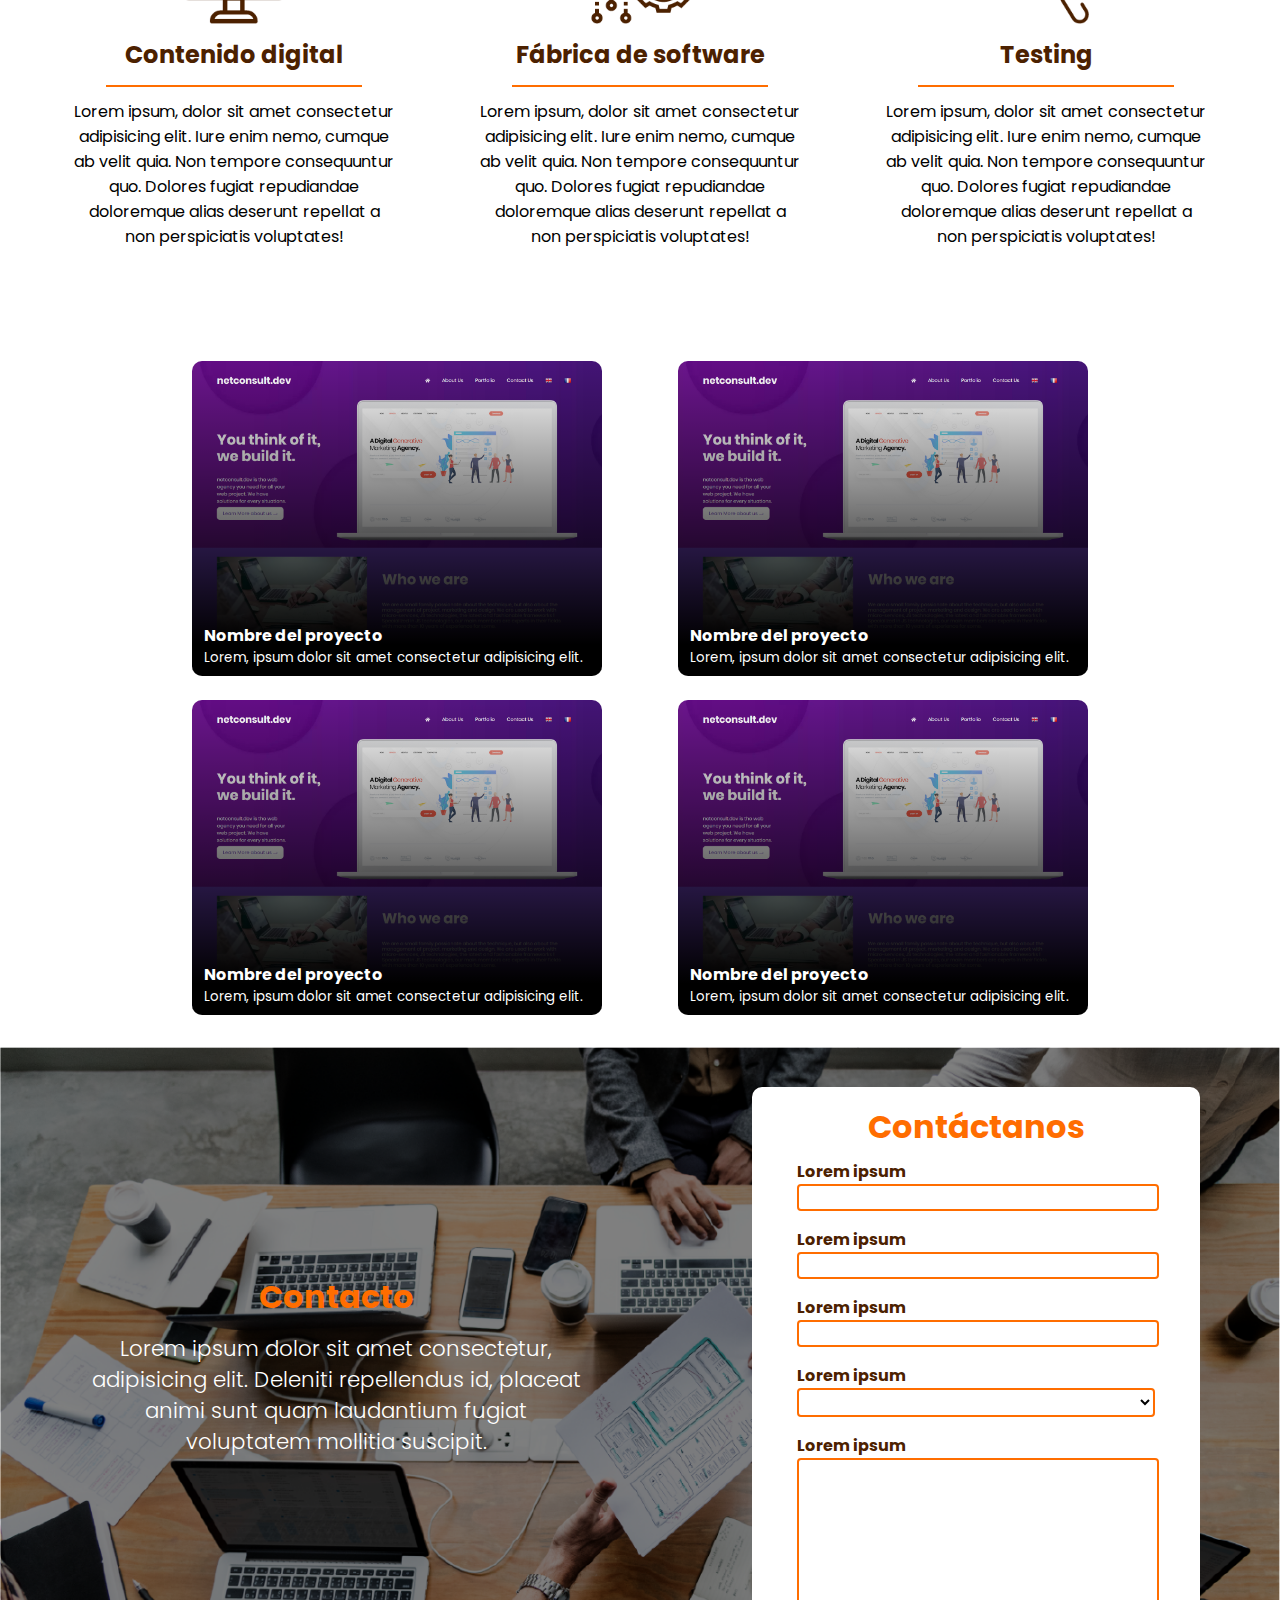
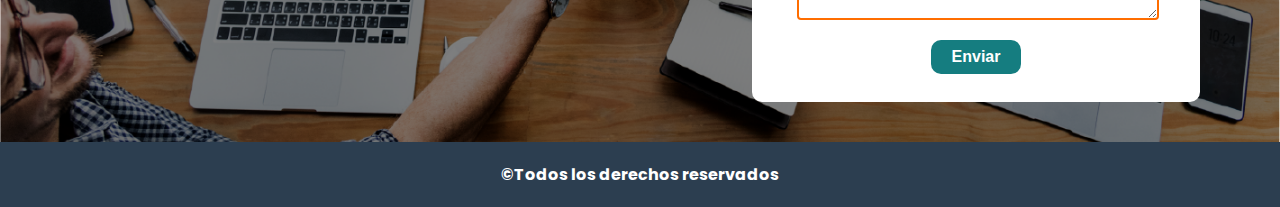
==== commit fe90ed5f: "Avance en los formularios de solicitud" ====
--- a/index.html
+++ b/index.html
@@ -194,7 +194,7 @@
                 </div>
             </div>
             <div class="contForm">
-                <h2 class="titulo1">Enviar solicitud</h2>
+                <h2 class="titulo1">Contáctanos</h2>
                 <form action="">
                     <div class="contInputs">
                         <label class="label" for="">
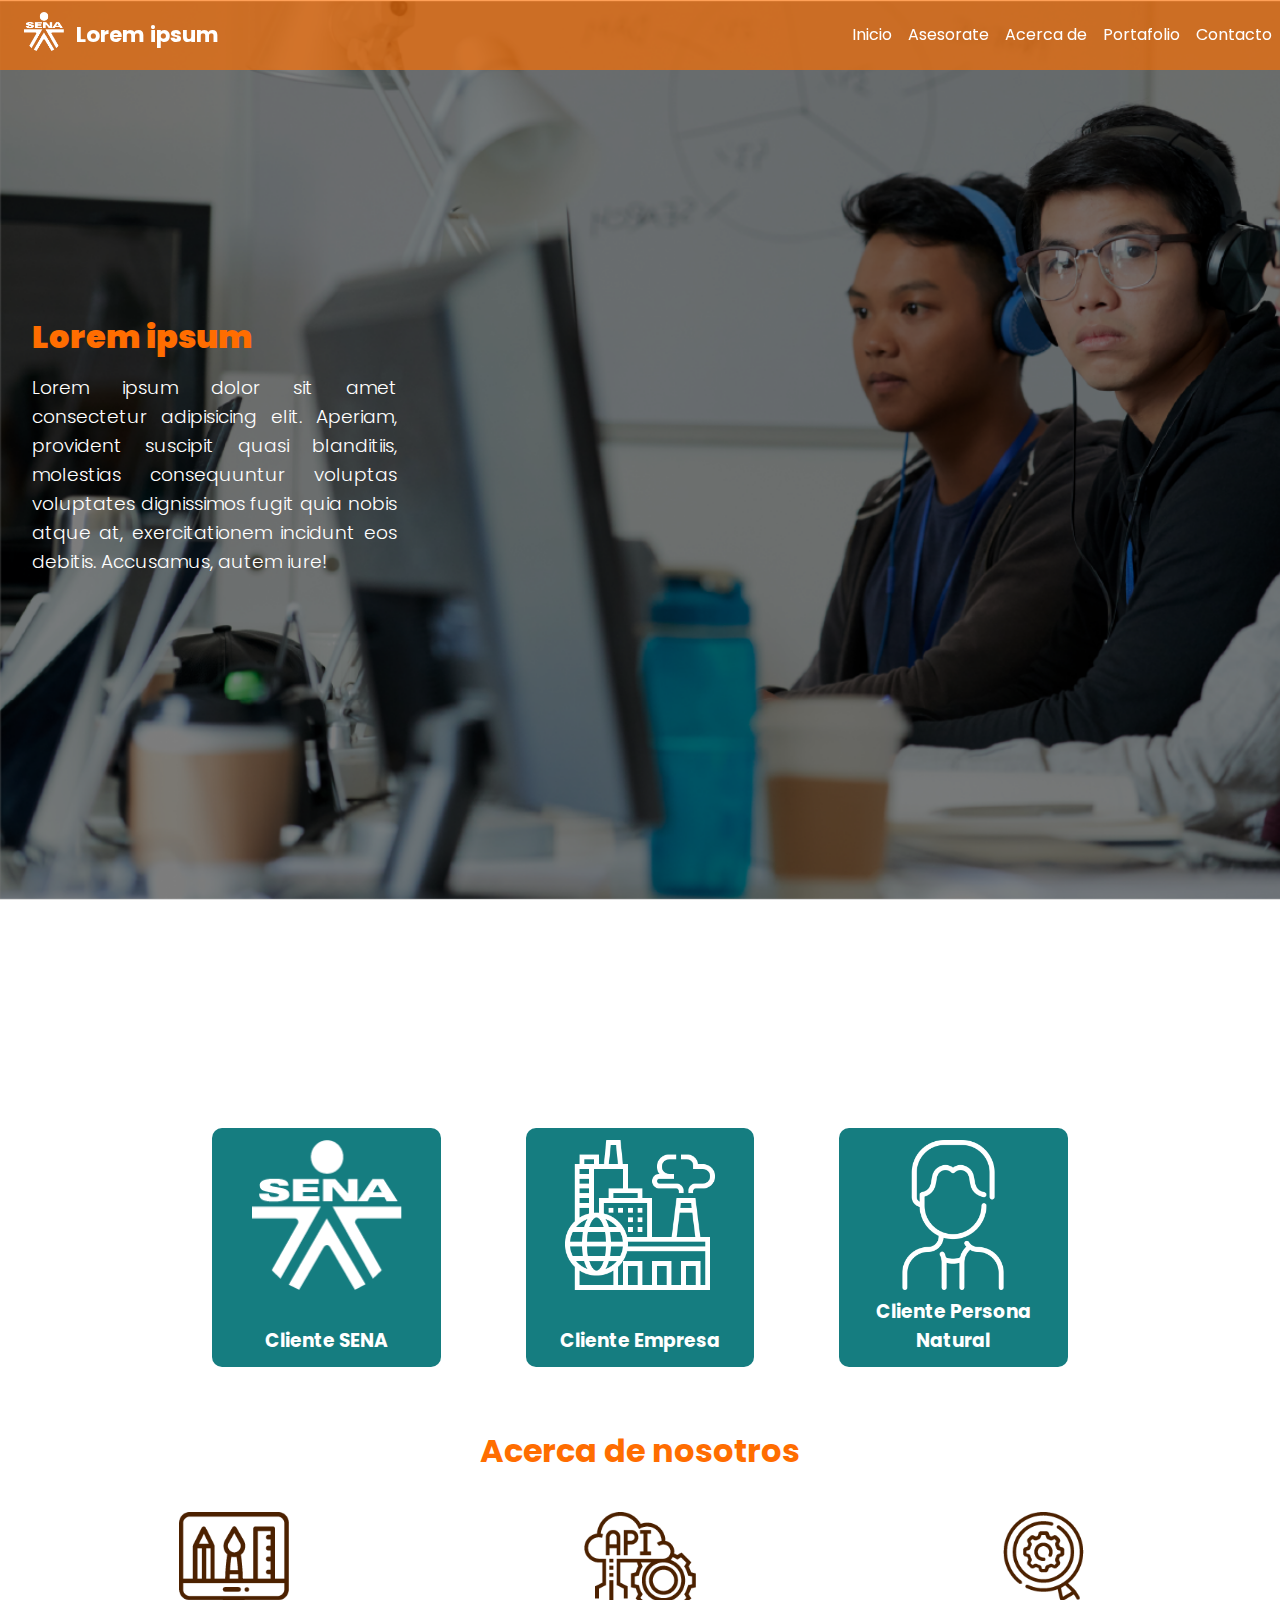
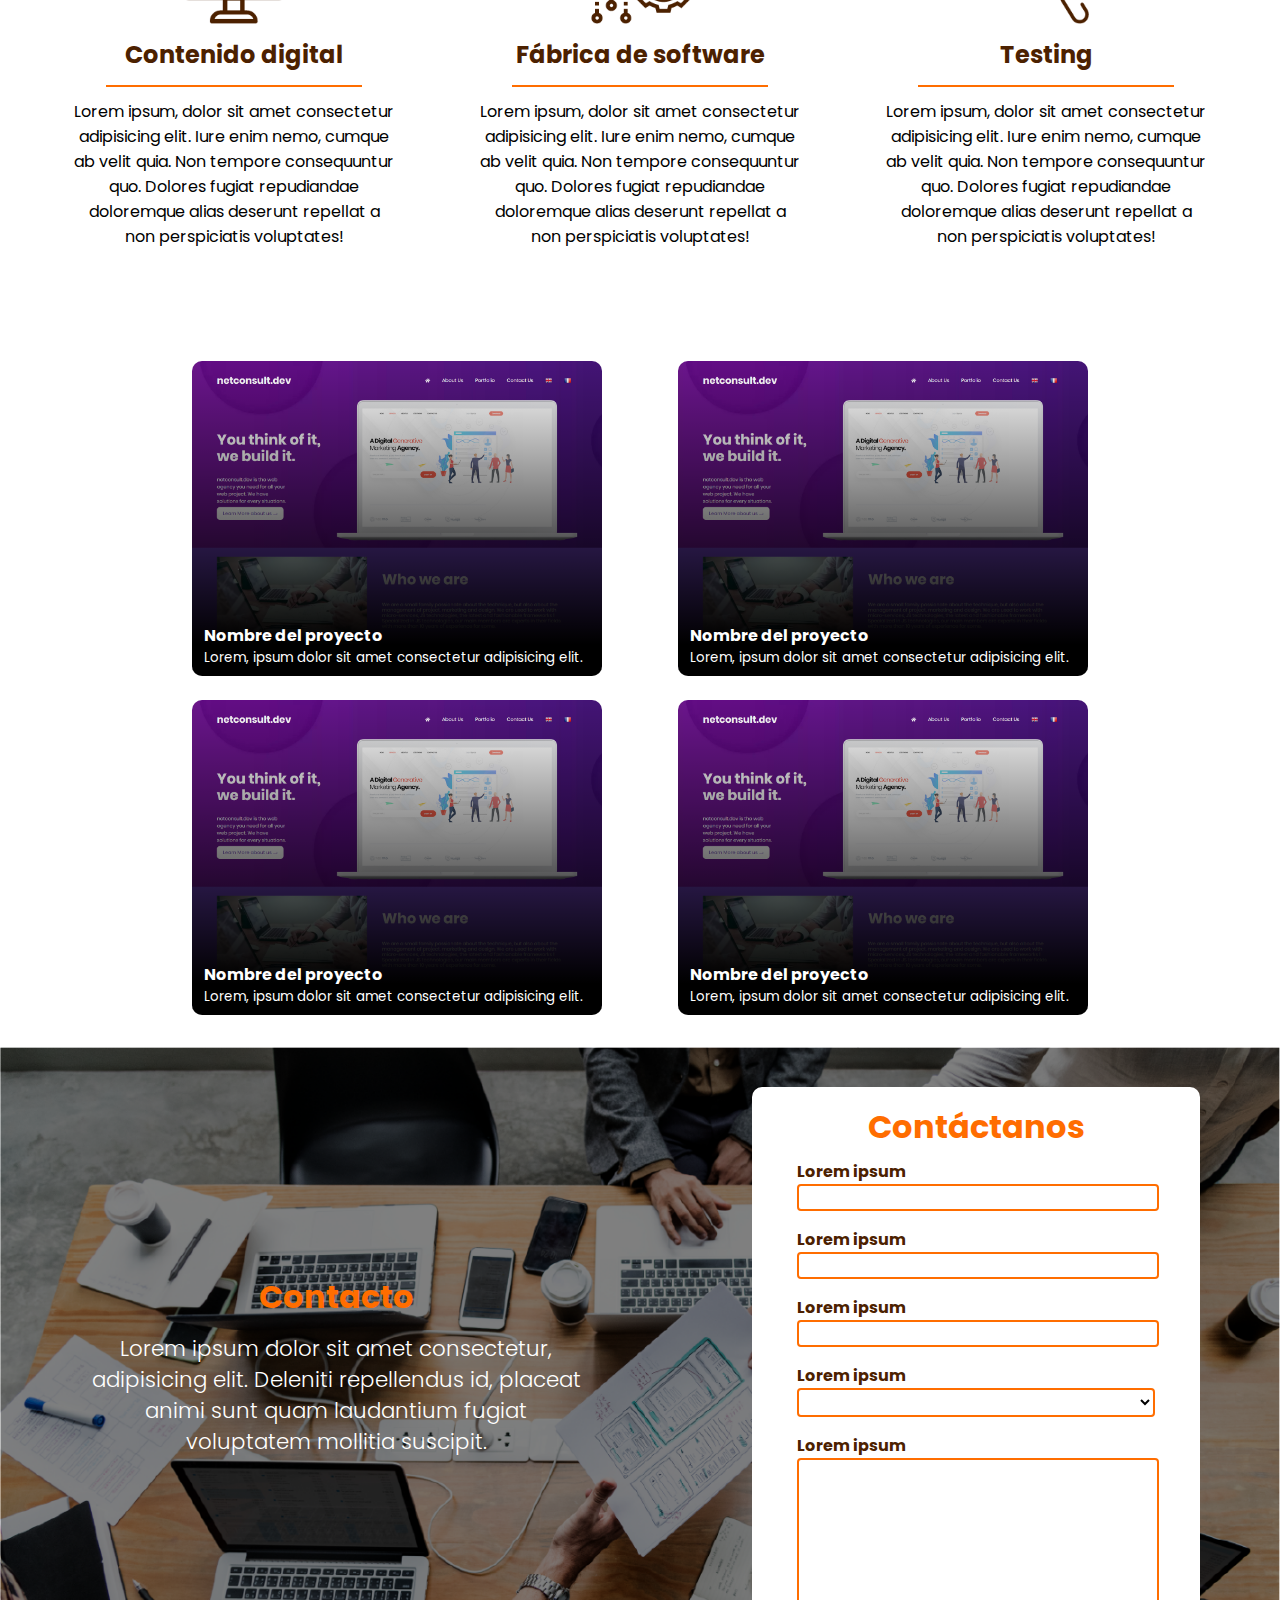
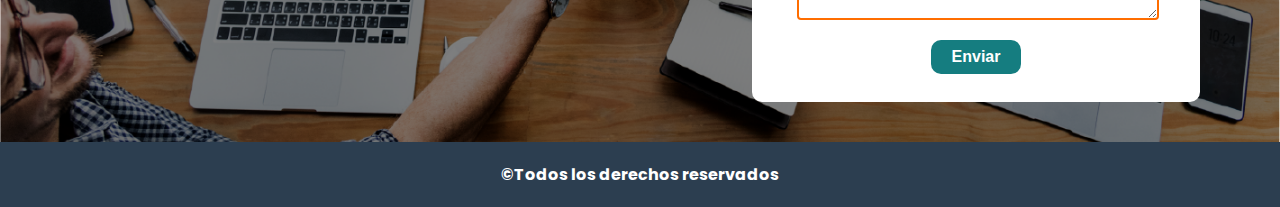
==== commit a5187331: "Nuevas secciones y formularios" ====
--- a/index.html
+++ b/index.html
@@ -54,7 +54,7 @@
             </div>
             <div class="contTipoCliente">
                 <div class="btnCliente">
-                    <a href="formulario.html">
+                    <a href="formSena.html">
                         <div class="btnIcon">
                             <img src="resources/iconos/LogoSena.png" width="150" height="150" alt="">
                         </div>
@@ -62,7 +62,7 @@
                     </a>
                 </div>
                 <div class="btnCliente">
-                    <a href="formulario.html">
+                    <a href="formEmpresa.html">
                         <div class="btnIcon">
                             <img src="resources/iconos/companyWhite.png" width="150" height="150" alt="">
                         </div>
@@ -70,7 +70,7 @@
                     </a>
                 </div>
                 <div class="btnCliente">
-                    <a href="formulario.html">
+                    <a href="formNatural.html">
                         <div class="btnIcon">
                             <img src="resources/iconos/personWhite.png" width="150" height="150" alt="">
                         </div>
--- a/css/estilos.css
+++ b/css/estilos.css
@@ -170,6 +170,7 @@
     align-items: center;
     justify-content: space-between;
     color: #fff;
+    text-align: center;
 }
 
 
